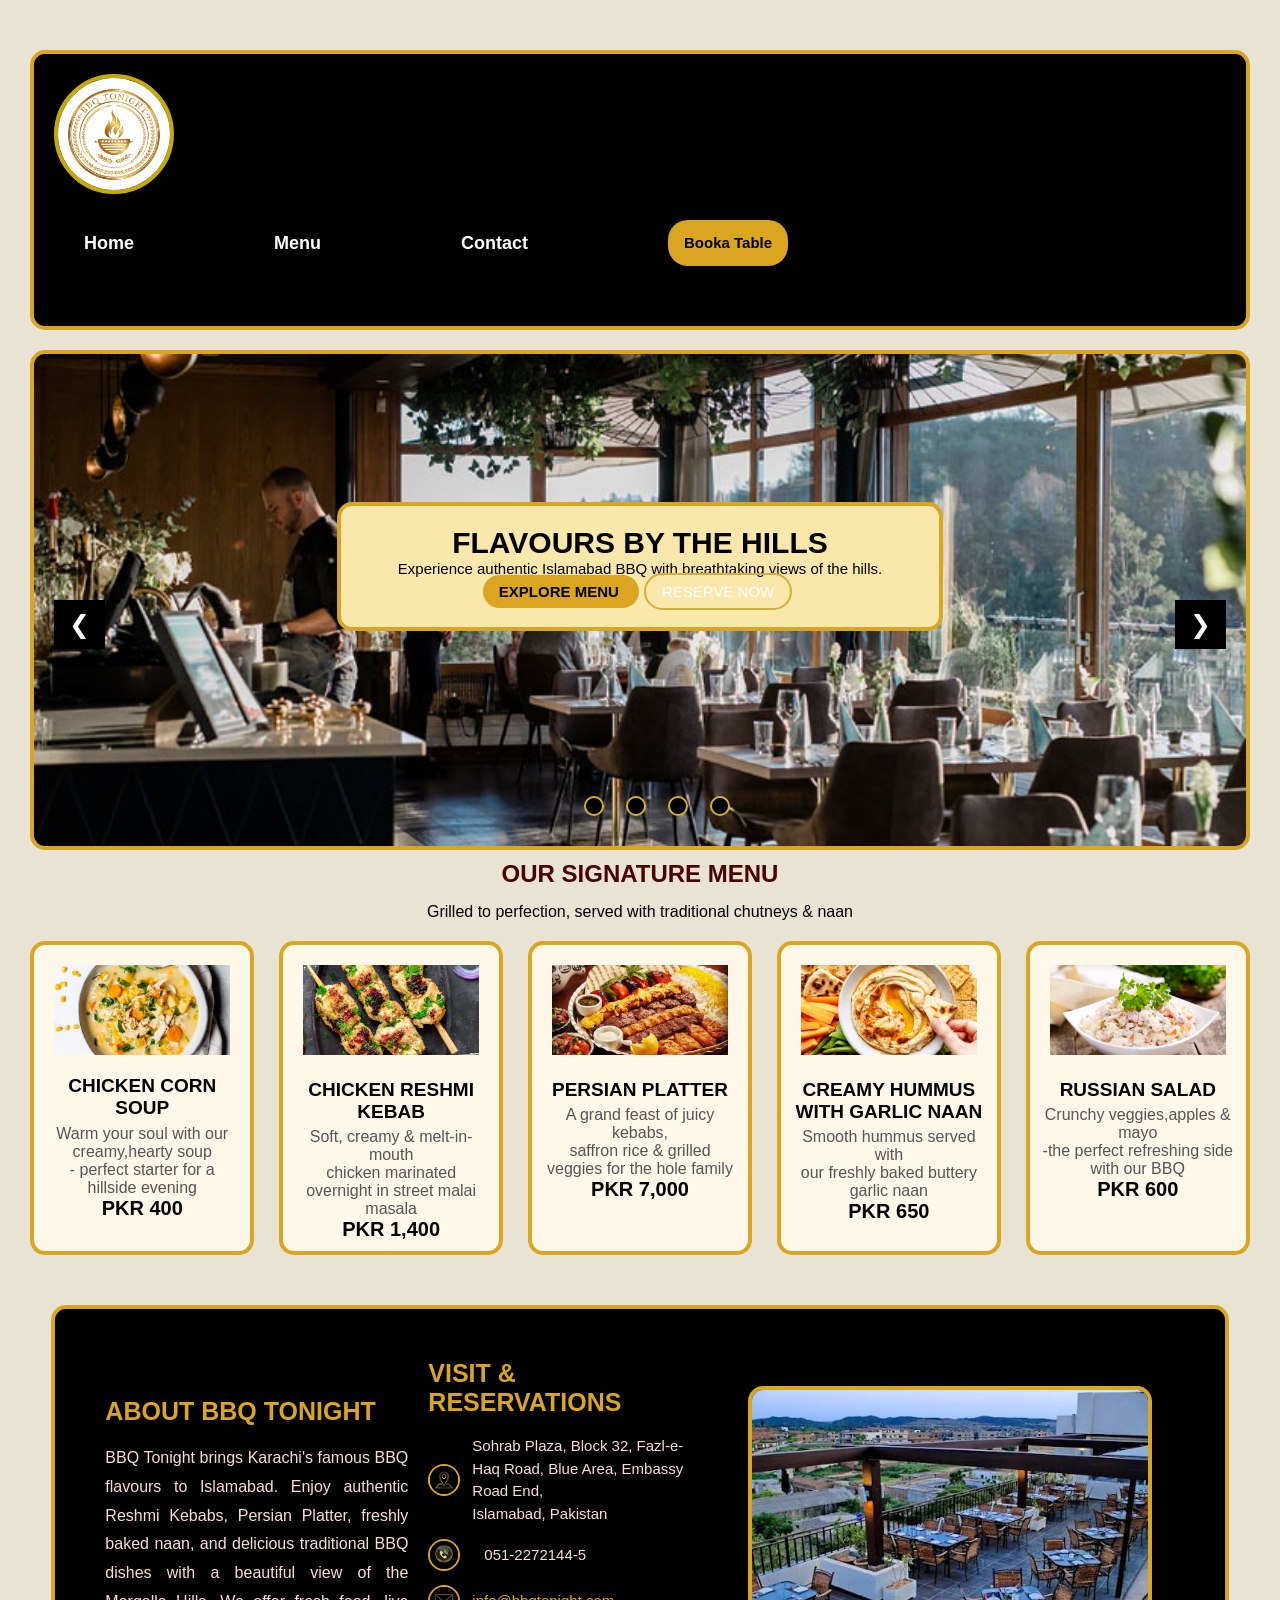
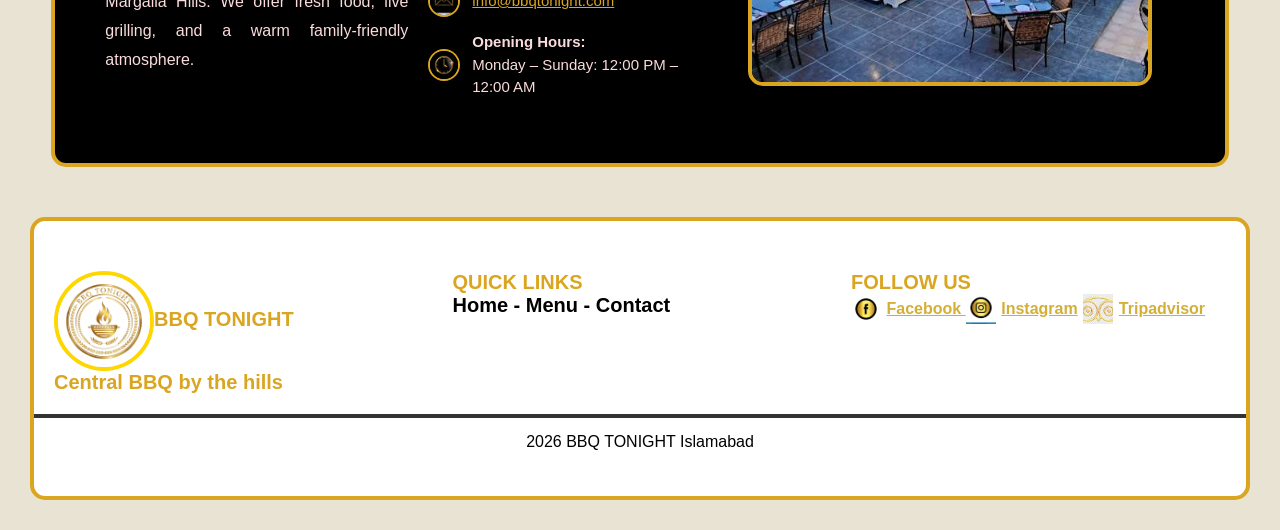
==== index.html @ 47d29cd8 "first commit" ====
<!DOCTYPE html>
<html lang="en">
<head>
    <meta charset="UTF-8">
    <meta name="viewport" content="width=device-width, initial-scale=1.0">
      <meta name="description" content="BBQ Tonight Islamabad - Pakistani BBQ, kebabs, grilled chicken and restaurant table booking.">
    <meta name="keywords" content="BBQ Tonight, Islamabad, Pakistani BBQ, kebab, grilled chicken, restaurant, book table">
    <title>BBQ TONIGHT </title>
   <link rel="icon" type="image/jpeg" href="logo.JPG">
    <link rel="stylesheet" href="style.css">

    <style>
  a.btn-gold:hover{ 
    color: white;
    background: black;
  }
  .carousel input {
    display: none;
}
  .carousel-buttons {
    position: absolute;
    left: 45%;
    bottom: 5%;
    display: flex;
    flex-direction: row;
    gap: 12px;   
  }

 </style>

</head>
<body>
    <div class="page">
   <header>
    <img src="logo.JPG" alt="logo" class="logo">
    <nav>
    <ul>
       <a href="index.html"><li>Home</li></a> 
        <a href="menu.html"><li>Menu</li></a>
          <a href="contact.html"><li>Contact</li></a> 
    </ul>
    <a href="boka.html" class="btn-gold">Booka Table</a>
</nav>

   </header> 
</div>
   <main>
  <section class="hero-main">
   <div class="carousel">
     <input type="radio" name="slider" id="slide1" checked>
     <input type="radio" name="slider" id="slide2">
    <input type="radio" name="slider" id="slide3">
    <input type="radio" name="slider" id="slide4">

    <div class="slides">

     <div class="slide">
        <img src="image1.jpg" alt="BBQ Tonight Islamabad">
       <label for="slide4" class="left">❮</label>
        <label for="slide2" class="right">❯</label>
     </div>

    <div class="slide">
        <img src="image2.jpg" alt="BBQ Tonight aiaslamabad">
         <label for="slide1" class="left">❮</label>
         <label for="slide3" class="right">❯</label>
    </div>

    <div class="slide">
       <img src="image3.jpg" alt="BBQ Tonight Islamabad">
        <label for="slide2" class="left">❮</label>
        <label for="slide4" class="right">❯</label>
    </div>

    <div class="slide">
       <img src="image.jpg" alt="BBQ Tonight Islamabad">
       <label for="slide3" class="left">❮</label>
       <label for="slide1" class="right">❯</label>
    </div>
    </div>
 <div class="carousel-buttons">
         <label for="slide1"></label>
         <label for="slide2"></label>
         <label for="slide3"></label>
         <label for="slide4"></label>
     </div>
         <div class="hero-text">
             <h1 style="font-size: 30px;">FLAVOURS BY THE HILLS</h1>
           <p style="font-size: 15px;"> Experience authentic Islamabad BBQ with breathtaking views of the hills.</p>
                   <a href="menu.html" class="btn-gold">EXPLORE MENU </a>
                   <a href="contact.html" class="btn-reserve">RESERVE NOW </a>
              </div>      
              </div>
          </section>
          <section>
            <h2  style="color: rgb(73, 1, 1); text-align: center; padding: 10px;"> OUR SIGNATURE MENU </h2>
            <P  style="font-size: 16px; text-align: center;padding: 5px;">Grilled to perfection, served with traditional chutneys & naan</P>
             
            <div class="menu-row">
               
              <article class="card" style="width: 28%;">
                <img src="Chicken and Corn-Soup.webp">
                <h3 style="font-size: 19px; margin: 6px 0;">CHICKEN CORN SOUP</h3>
                <P style="font-size: 16px;color: #555;"> Warm your soul with our creamy,hearty soup<br> - perfect starter for a hillside evening </br></P>
                <b style="font-size: 20px; color: black;">PKR 400</b>
              </article>
              
               <article class="card" style="width: 28%;">
                <img src="Chicken-Reshmi-Kabab.2i.jpg">
                <h3 style="font-size: 19px; margin: 10px 0 5px;">CHICKEN RESHMI KEBAB</h3>
                <P style="font-size: 16px;color: #555;"> Soft, creamy & melt-in-mouth <br>chicken marinated overnight in street malai masala</br></P>
                <b style="font-size: 20px; color: black;">PKR 1,400</b>
              </article>

               <article class="card" style="width: 28%;">
                <img src="persian platter.jpeg">
                <h3 style=" font-size: 19px; margin:10px 0 5px;">PERSIAN PLATTER</h3>
                <P style="font-size: 16px;color: #555;">A grand feast of juicy kebabs,<br>saffron rice & grilled veggies for the hole family</br></P>
                <b style="font-size: 20px; color: black;">PKR 7,000</b>
              </article>

               <article class="card" style="width: 28%;">
                <img src="Roasted-Garlic-Hummus.webp">
                <h3 style="font-size: 19px; margin: 10px 0 5px;">CREAMY HUMMUS WITH GARLIC NAAN</h3>
                <P style="font-size: 16px;color: #555;"> Smooth hummus served with <br> our freshly baked buttery garlic naan </br></P>
                <b style="font-size: 20px; color: black;">PKR 650</b>
              </article>

               <article class="card" style="width: 28%;">
                <img src="Russian-Salad.jpg">
                <h3 style="font-size: 19px; margin: 10px 0 5px;">RUSSIAN SALAD</h3>
                <P style="font-size: 16px;color: #555;"> Crunchy veggies,apples & mayo <br> -the perfect refreshing side with our BBQ </br></P>
                <b style="font-size: 20px; color: black;">PKR 600</b>
               </article>
            </div>
          <section class="box">

    <div class="about-part">
        <h1>ABOUT BBQ TONIGHT</h1>
        <p>
            BBQ Tonight brings Karachi's famous BBQ flavours to Islamabad.
            Enjoy authentic Reshmi Kebabs, Persian Platter, freshly baked naan,
            and delicious traditional BBQ dishes with a beautiful view of the
            Margalla Hills. We offer fresh food, live grilling, and a warm
            family-friendly atmosphere.
        </p>
    </div>
    <div class="visite-part">

        <h1>VISIT & RESERVATIONS</h1>
        <div class="contact-info">

    <p><img src="images6.jpeg" alt="Location"> <span>Sohrab Plaza, Block 32, Fazl-e-Haq Road, Blue Area, Embassy Road End,<br> Islamabad, Pakistan</span></p>
               
    <p><img src="images8.jpeg" alt="Telephone"><a href="tel:051-2272144-5"></a>051-2272144-5</a></p>
                
     <p><img src="images7.jpeg" alt="Email"><a href="mailto:info@bbqtonight.com">info@bbqtonight.com</a></p>
                
     <p><img src="images9.jpeg" alt="Opening Hours"><span><strong>Opening Hours:</strong><br>
                    Monday – Sunday: 12:00 PM – 12:00 AM</span></p>
                     </div>
               </div>
               <div class="view-col"> <img src="images5.jpeg" alt="Margalla Hills View"></div>
              </div>
</section>
       </section>
     </main>
     <footer>
    <div class="foot-grid">

    <div class="footer-box" style="font-size: 20px; color: goldenrod; font-weight: bold;">
    <img src="logo.JPG" style="width:100px; height:100px; object-fit:cover; border-radius:50%; border:4px solid gold;">BBQ TONIGHT <br>Central BBQ by the hills
      </div>

    <div class="footer-box" style="font-size: 20px; color: goldenrod; font-weight: bold;">QUICK LINKS <br>
     <p style="color:black;">Home - Menu - Contact</p>
        </div>

    <div class="footer-box" style="font-size: 20px; color: goldenrod; font-weight: bold;">FOLLOW US <br>

    <img src="images11.jpeg"style="width:30px; height:30px; object-fit:cover;">
    <a href="https://www.facebook.com/LoveBbQTonight"target="_blank" style="text-decoration: underline;"> Facebook </a>

     <img src="images10.jpeg"style="width:30px; height:30px; object-fit:cover;">
    <a href="https://www.instagram.com/bbqtonight.bd"target="_blank" style="text-decoration: underline;"> Instagram</a>
            
    <img src="images12.jpeg"style="width: 30px; height:30px; object-fit:cover;">
    <a href="https://www.tripadvisor.com/Restaurant_Review-g295414-d806817-Reviews-BBQ_Tonight-Karachi_Sindh_Province.html" target="_blank" style="text-decoration: underline;">Tripadvisor</a> 
        </div>
    </div>
   <p class="copy">2026 BBQ TONIGHT Islamabad</p>
   </footer>
  </div>
  </body>
    </html>
---- style.css ----
:root {
    --gold: #d4af37;
    --light-gold: #fbecc1;
    --dark: #1b1b1b;
    --black: #000000;
    --white: #ffffff;
    --text-light: #d9d8d8;
    --padding-small: 10px;
    --padding-medium: 20px;
    --padding-large: 40px;
    --radius: 15px;
}
*{
    margin: 0;
    padding: 0;
    box-sizing: border-box;
}

body{
    margin: 0;
    width: 100%;
    background: #e9e3d3;
    font-family: Arial,sans-serif;
    padding: 30px;
    }
    .page{
        max-width: 100%;
       margin: 20px auto;
        background: white;
        border-radius: 15px;
        align-items: center; 
      display: flex;
      flex-direction: column;
    }
    header{
        width: 100%;
        height: 280px;
        margin: 0;
        background: black;
        border-radius: 15px;
         border: 4px solid goldenrod;
         padding: 20px;
        
    }
    nav,ul,li{
        display: flex;
        align-items:center;
        gap: 120px;
        padding: 10px;
        font-size: larger;
        font-family: Arial, sans-serif;
        font-weight: bold;
         }
    a{
        color: white;
         text-decoration: none;
        font-size: 15px;
        line-height: 30px;
        }
    a:hover{
        color: gold;
    }
    .logo{
        font-weight: bold; 
        width: 120px;
        height: 120px;
        border-radius: 50%;
        border: 4px solid rgb(199, 170, 0);
        object-fit: cover;   
       
  }
  .btn-gold{
    background: goldenrod;
    color: black;
    padding: 8px 16px;
    border-radius: 20px;
    text-decoration: none;
    font-weight: bold;
  }
  main{
    margin-bottom: 50px;
    width: 100%;
    margin: 0;
  }

.hero-main {
    width: 100%;
    height: 500px;
    overflow: hidden;
    position: relative;
     border-radius: 15px;
     border: 4px solid goldenrod;
}
.carousel {
    width: 100%;
    height: 100%;
}
.slides{
    display: flex;
    width: 400%;
    height: 100%;
    }
.slide {
    width: 25%;
    height: 100%;
    position: relative;
    flex-shrink: 0;
}
.slide img {
    width: 100%;
    height: 100%;
    object-fit: cover;
}
#slide1:checked ~ .slides {
    transform: translateX(0%);
}

#slide2:checked ~ .slides {
    transform: translateX(-25%);
}
#slide3:checked ~ .slides {
    transform: translateX(-50%);
}
#slide4:checked ~ .slides {
    transform: translateX(-75%);
}
 .carousel-buttons label {
    display: flex; 
    background: black;
    color: white;
    padding: 8px;
    margin: 5px;
    cursor: pointer;
     border: 2px solid #d4af37;
    border-radius: 80%;
    align-items: center;
    justify-content:center ;
}
.carousel-buttons label:hover {
    background: #d4af37;   
}
.hero-text {
    position: absolute;
    top: 30%;
    left: 25%;
    text-align: center;
    color: black;
    background-color: #f9e7ac;
    width: 50%;
    padding: 20px;
    border-radius: 15px;
    border: 4px solid goldenrod;
}
.btn-reserve { 
  border-radius: 20px; 
  padding: 8px 16px;
  border: 2px solid #d4af37;
   color: white; 
   text-decoration: none; 
   margin: 5px;
   }
   .btn-reserve:hover {
    background: #d4af37;
    color: black;
}

.left,
.right {
    position: absolute;
    top: 50%;
    background: black;
    color: white;
    font-size: 25px;
    padding: 10px 15px;
    cursor: pointer;
}
.left {
    left: 20px;
}
.right {
    right: 20px;
}
.menu-row{
    display: flex;
    gap: 2%;
    justify-content: center;
    margin-top: 15px;
     margin-bottom: 30px;
    padding-bottom: 10px;
}
.card{
    background: #fff8e9;
    padding: 10px;
    text-align: center;
    border: 1px solid #eee;
    box-shadow: 0.4s;
    border-radius: 15px;
    border: 4px solid goldenrod;
    transition: 0.3s ease;
}
.card:hover{
    box-shadow: 0 5px 15px black;
    background: #d4af37;
    transform: scale(1.03);
}
.card img{
    width: 100%;
    height: 110px;
    padding: 10px;
    object-fit: cover;
    border-radius: 10px;
}
 .box {
   
    display: flex;
   justify-content: space-between;
    align-items: center;
    gap: 35px;
    padding: 50px;
    background-color: black;
    border-radius: 15px;
    border: 4px solid goldenrod;
}
  .about-part {
    width: 35%;
  }
 .about-part h1,
 .visite-part h1 {
    color:goldenrod;
    font-size: 25px;
    margin-bottom: 18px;
}
 .about-part p {
    color: rgb(251,220,220);
    font-size: 16px;
    line-height: 1.8;
    text-align: justify;
}
 .visite-part {
    width: 32%;
}
 .contact-info p {
    display: flex;
    align-items: center;
    gap: 12px;
    margin: 14px 0;
    color: rgb(251, 220, 220);
    font-size: 15px;
    line-height: 1.5;
}
.contact-info img {
    width: 32px;
    height: 32px;
    border-radius: 50%;
    border: 2px solid goldenrod;   
}
.contact-info a {
    color: goldenrod;
    text-decoration: underline;
}
.contact-info a:hover {
    color: rgb(73, 1, 1);
}
.contact-info strong {
    color: rgb(251,220,220);
}
 .box {
    width: 96.5%;
    margin: 40px auto;
    display: flex;
    gap: 20px;
    }
.view-col {
    display: flex;
    align-items: center;
    justify-content: center;
  }
 .view-col img {
    width: 90%;
    height: 80%;
    min-height: 300px;
    object-fit: cover;
    border-radius: 15px;
    border: 4px solid goldenrod;
}

@media (max-width: 768px) {
    .box {
        flex-direction: column;
       padding: 40px 20px;
    }
    .about-part,
    .visite-part,
    .view-col {
        width: 100%;
    }
    .view-col img {
        height: 220px;
    }
}
footer {
    width: 100%;
    margin: 0;
    background: white;
    margin-top: 50px;
    padding: 30px 0;
    border-radius: 15px;
    border: 4px solid goldenrod;
    
}

.foot-grid {
    display: grid;
    grid-template-columns: repeat(3, 1fr);
    gap: 2%;
    padding: 20px;
    font-size: 11px;
    align-items: start;
    
}

footer a {
    font-size: 16px;
    color: #d4af37;
    text-decoration: none;
     
}

footer a:hover {
    text-decoration: underline;
    color: black;
    background: #d4af37;

}

footer img {
    vertical-align: middle;
}

.copy {
    text-align: center;
    font-size: 16px;
    padding: 15px;
    border-top: 4px solid #333;
    margin-bottom: 0;
}
.map {
    width: 400px;
    height: 400px;
    border-radius: 50%;
    border: 4px solid goldenrod;
    overflow: hidden;
}

.map iframe {
    width: 100%;
    height: 100%;
    border: none;
    display: block;
    border-radius: 15px;
}

@media (max-width: 600px) {

    header {
        flex-direction: column;

        text-align: center;
    }

    nav {
        width: 100%;

        flex-direction: column;
    }

    nav ul {
        width: 100%;

        justify-content: center;

        flex-wrap: wrap;

        gap: 12px;
    }

    .logo {
        width: 70px;
        height: 70px;
    }

    .menu-page {
        width: 92%;

        padding: 30px 0;
    }

    .menu-grid {
        grid-template-columns: 1fr;

        gap: 20px;
    }

    .menu-card img {
        height: 220px;
    }

    .booking-form {
        width: 92%;

        padding: 25px 20px;
    }

    .foot-grid {
        grid-template-columns: 1fr;

        text-align: center;
    }

    .footer-logo {
        width: 80px;
        height: 80px;
    }

    .page-title,
    .menu-title {
        font-size: 28px;
    }
}


/* Tablet */
@media (min-width: 601px) and (max-width: 900px) {

    .menu-grid {
        grid-template-columns:
            repeat(2, 1fr);
    }

    .foot-grid {
        grid-template-columns:
            repeat(2, 1fr);
    }

    .contact-section {
        grid-template-columns: 1fr;
    }
}
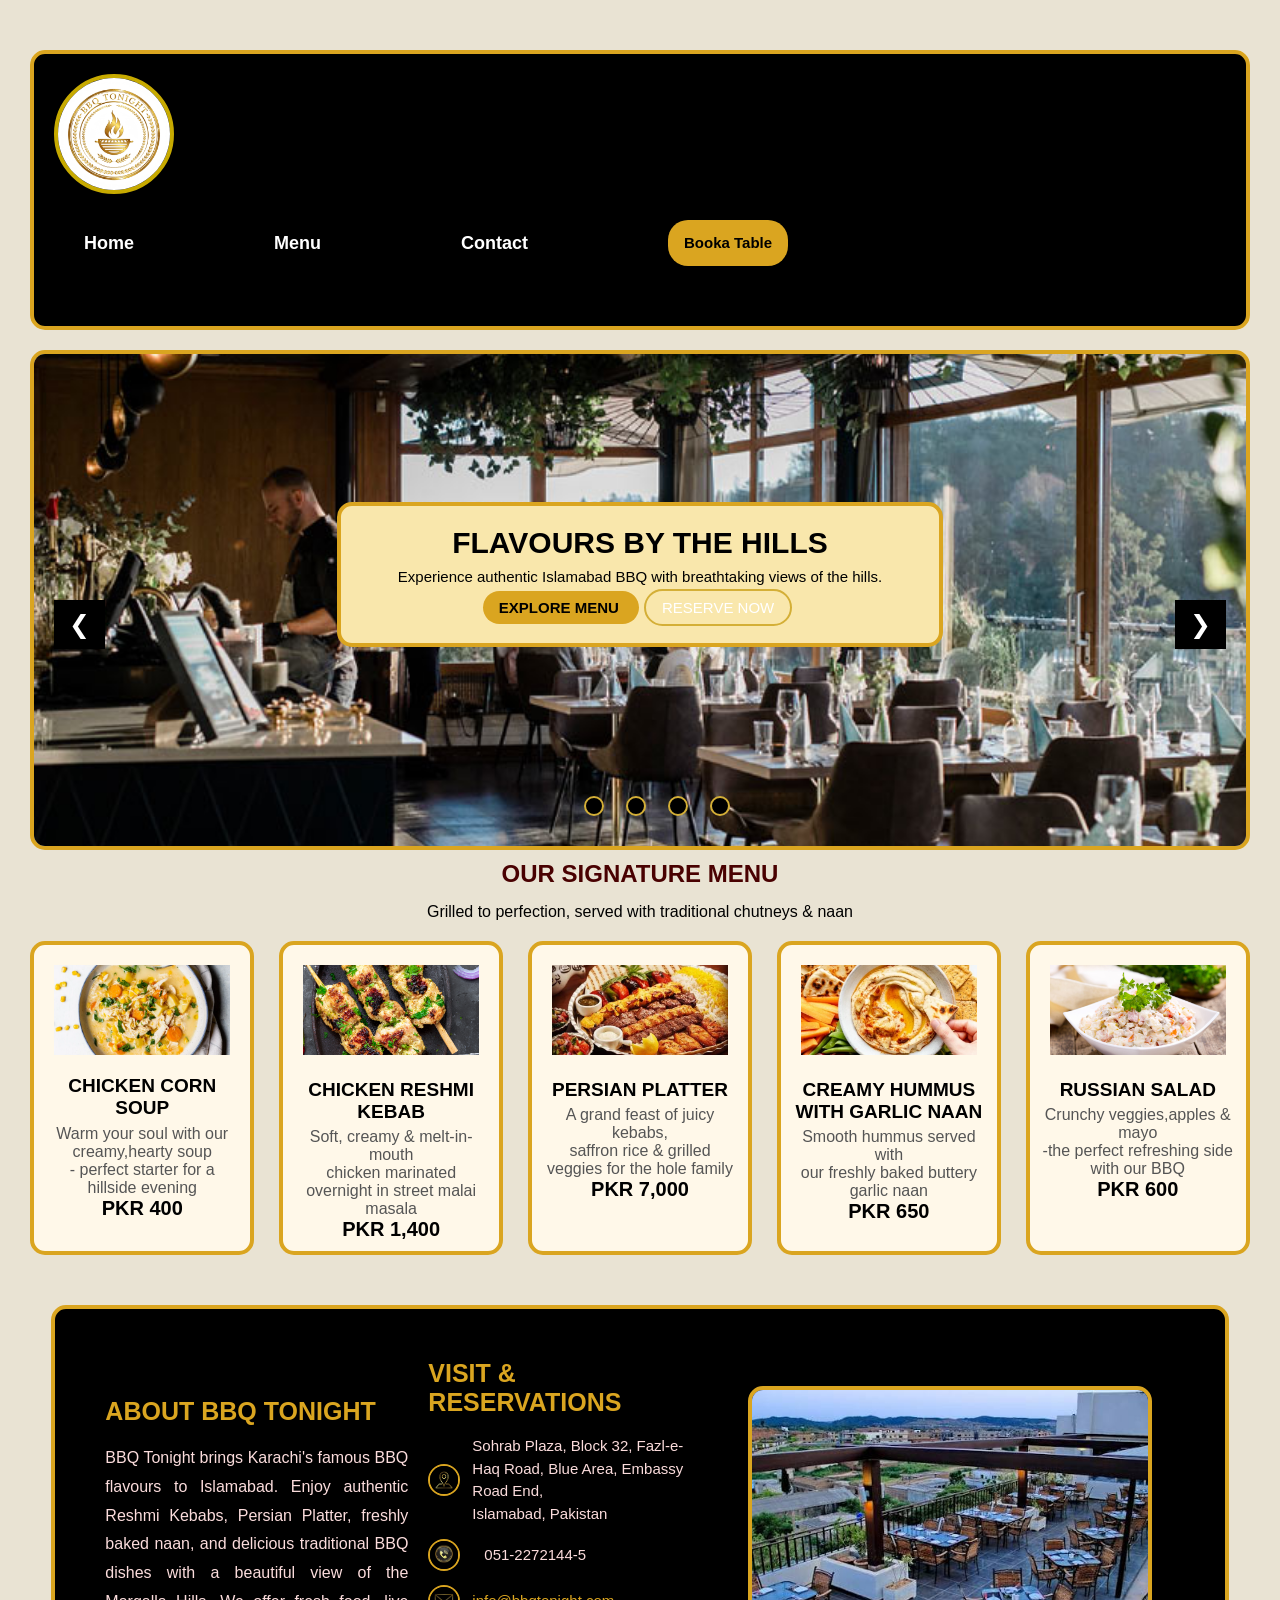
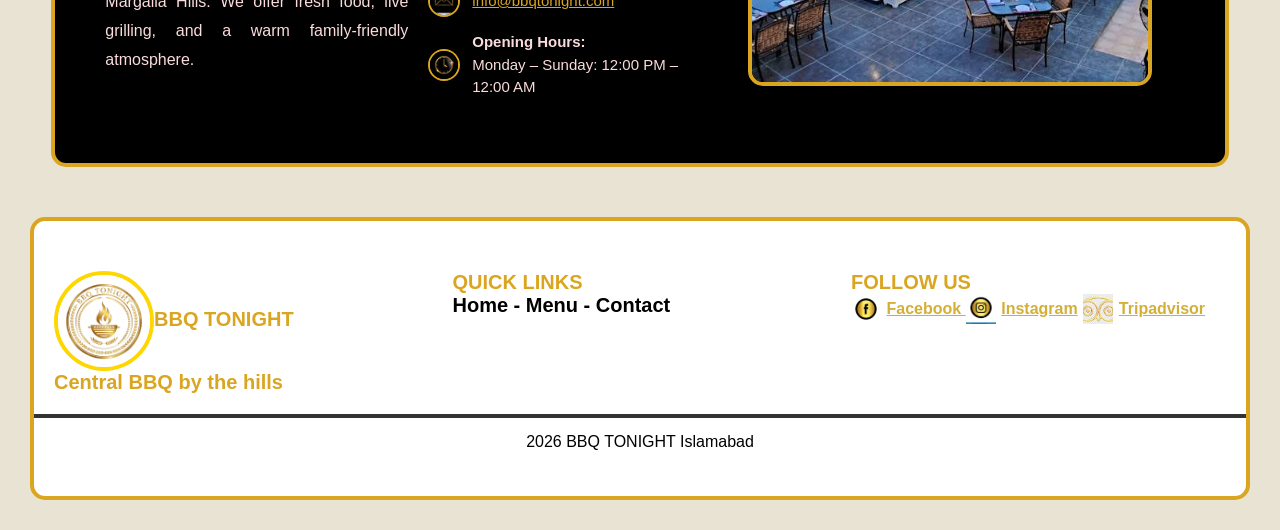
==== commit fa9b0a10: "fixed css" ====
--- a/index.html
+++ b/index.html
@@ -86,7 +86,7 @@
      </div>
          <div class="hero-text">
              <h1 style="font-size: 30px;">FLAVOURS BY THE HILLS</h1>
-           <p style="font-size: 15px;"> Experience authentic Islamabad BBQ with breathtaking views of the hills.</p>
+           <p style="font-size: 15px; padding: 8px;"> Experience authentic Islamabad BBQ with breathtaking views of the hills.</p>
                    <a href="menu.html" class="btn-gold">EXPLORE MENU </a>
                    <a href="contact.html" class="btn-reserve">RESERVE NOW </a>
               </div>      
--- a/style.css
+++ b/style.css
@@ -91,6 +91,7 @@
     position: relative;
      border-radius: 15px;
      border: 4px solid goldenrod;
+
 }
 .carousel {
     width: 100%;
@@ -151,6 +152,7 @@
     padding: 20px;
     border-radius: 15px;
     border: 4px solid goldenrod;
+   
 }
 .btn-reserve { 
   border-radius: 20px; 
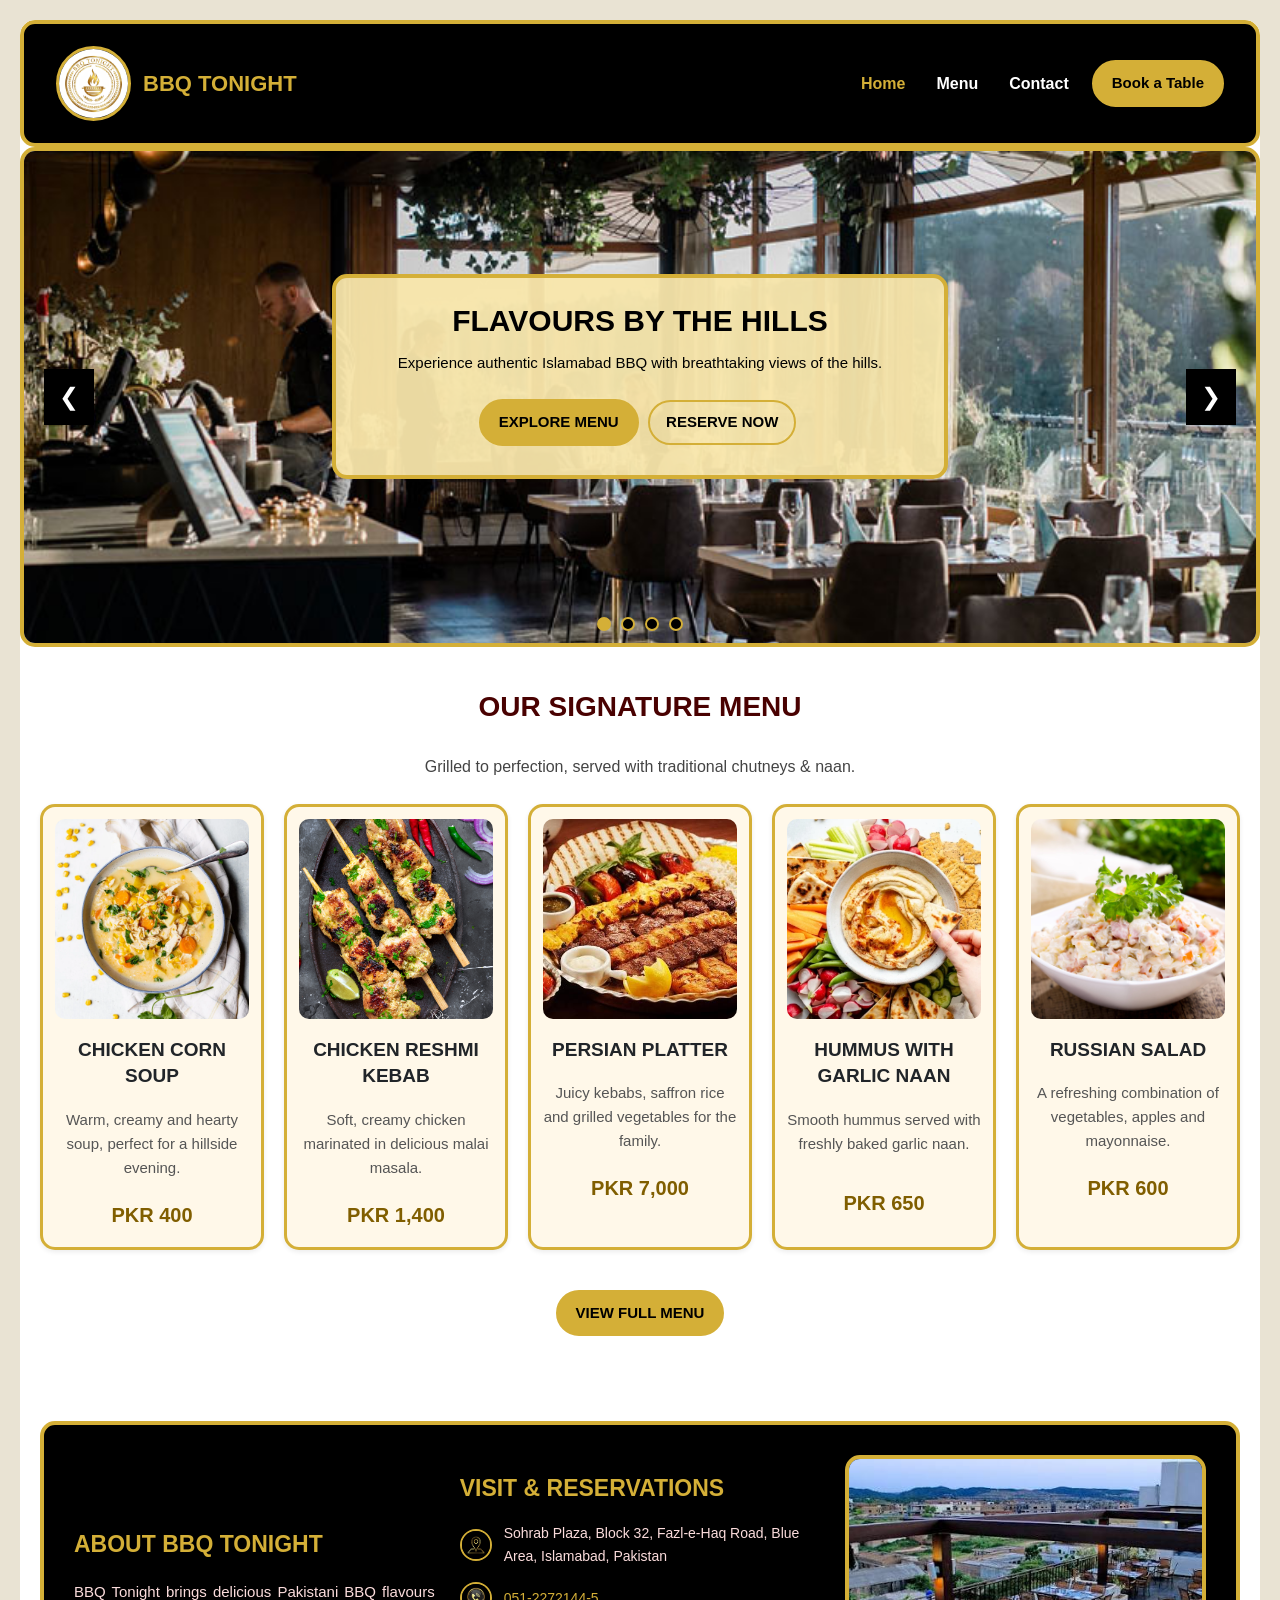
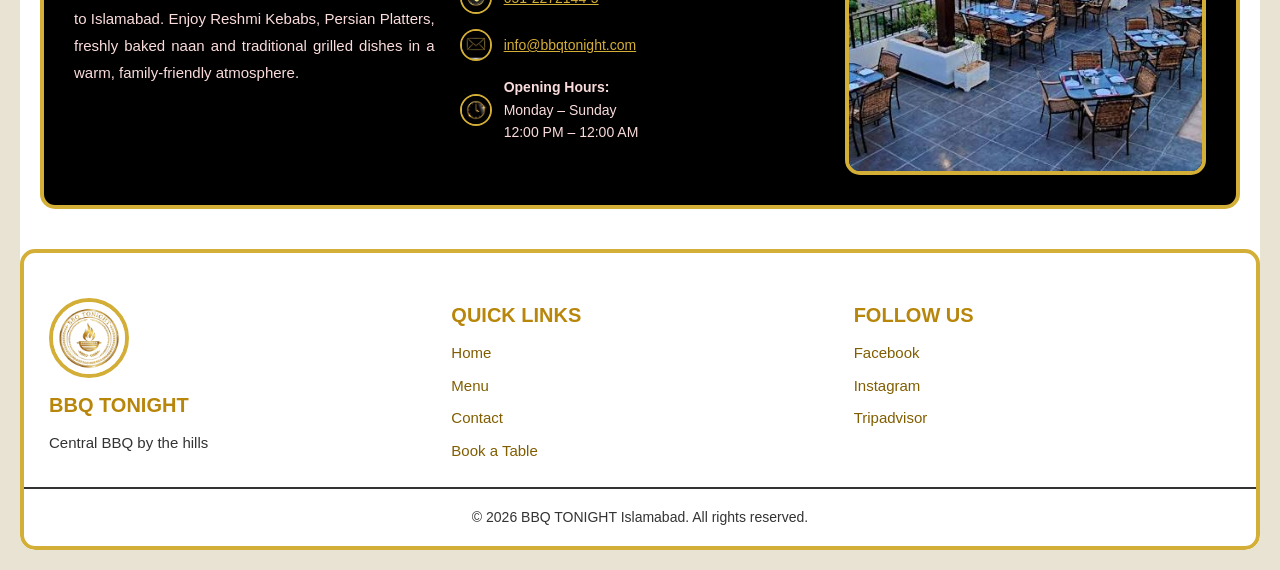
==== commit ee54beb9: "fixar menu button" ====
--- a/index.html
+++ b/index.html
@@ -3,200 +3,198 @@
 <head>
     <meta charset="UTF-8">
     <meta name="viewport" content="width=device-width, initial-scale=1.0">
-      <meta name="description" content="BBQ Tonight Islamabad - Pakistani BBQ, kebabs, grilled chicken and restaurant table booking.">
-    <meta name="keywords" content="BBQ Tonight, Islamabad, Pakistani BBQ, kebab, grilled chicken, restaurant, book table">
-    <title>BBQ TONIGHT </title>
-   <link rel="icon" type="image/jpeg" href="logo.JPG">
+    <meta name="description" content="BBQ Tonight Islamabad - Pakistani BBQ, kebabs and grilled food.">
+    <title>BBQ TONIGHT | Islamabad</title>
+    <link rel="icon" href="logo.JPG">
+    <link href="https://cdn.jsdelivr.net/npm/bootstrap@5.3.3/dist/css/bootstrap.min.css" rel="stylesheet">
     <link rel="stylesheet" href="style.css">
-
-    <style>
-  a.btn-gold:hover{ 
-    color: white;
-    background: black;
-  }
-  .carousel input {
-    display: none;
-}
-  .carousel-buttons {
-    position: absolute;
-    left: 45%;
-    bottom: 5%;
-    display: flex;
-    flex-direction: row;
-    gap: 12px;   
-  }
-
- </style>
-
 </head>
 <body>
-    <div class="page">
-   <header>
-    <img src="logo.JPG" alt="logo" class="logo">
-    <nav>
-    <ul>
-       <a href="index.html"><li>Home</li></a> 
-        <a href="menu.html"><li>Menu</li></a>
-          <a href="contact.html"><li>Contact</li></a> 
-    </ul>
-    <a href="boka.html" class="btn-gold">Booka Table</a>
-</nav>
-
-   </header> 
+<div class="page">
+
+<header class="site-header">
+    <nav class="navbar navbar-expand-lg navbar-dark">
+        <div class="container-fluid">
+            <a class="navbar-brand" href="index.html">
+                <img src="logo.JPG" alt="BBQ Tonight Logo" class="logo">
+                <span class="brand-name">BBQ TONIGHT</span>
+            </a>
+             <button class="navbar-toggler menu-toggle" type="button"
+                data-bs-toggle="collapse" data-bs-target="#mainNavbar"
+                aria-controls="mainNavbar" aria-expanded="false"
+                aria-label="Toggle navigation">
+                <span class="navbar-toggler-icon"></span>        
+            </button>
+
+            <div class="collapse navbar-collapse" id="mainNavbar">
+                <ul class="navbar-nav ms-auto align-items-lg-center">
+                    <li class="nav-item"><a class="nav-link active" href="index.html">Home</a></li>
+                    <li class="nav-item"><a class="nav-link" href="menu.html">Menu</a></li>
+                    <li class="nav-item"><a class="nav-link" href="contact.html">Contact</a></li>
+                    <li class="nav-item booking-item"><a href="boka.html" class="btn-gold">Book a Table</a></li>
+                </ul>
+            </div>
+        </div>
+    </nav>
+</header>
+
+<main>
+    <section class="hero-main">
+        <div class="carousel">
+            <input type="radio" name="slider" id="slide1" checked>
+            <input type="radio" name="slider" id="slide2">
+            <input type="radio" name="slider" id="slide3">
+            <input type="radio" name="slider" id="slide4">
+
+            <div class="slides">
+                <div class="slide">
+                    <img src="image1.jpg" alt="BBQ Tonight restaurant">
+                    <label for="slide4" class="left" aria-label="Previous slide">&#10094;</label>
+                    <label for="slide2" class="right" aria-label="Next slide">&#10095;</label>
+                </div>
+                <div class="slide">
+                    <img src="image2.jpg" alt="Traditional BBQ dishes">
+                    <label for="slide1" class="left" aria-label="Previous slide">&#10094;</label>
+                    <label for="slide3" class="right" aria-label="Next slide">&#10095;</label>
+                </div>
+                <div class="slide">
+                    <img src="image3.jpg" alt="Grilled food">
+                    <label for="slide2" class="left" aria-label="Previous slide">&#10094;</label>
+                    <label for="slide4" class="right" aria-label="Next slide">&#10095;</label>
+                </div>
+                <div class="slide">
+                    <img src="image.jpg" alt="BBQ restaurant">
+                    <label for="slide3" class="left" aria-label="Previous slide">&#10094;</label>
+                    <label for="slide1" class="right" aria-label="Next slide">&#10095;</label>
+                </div>
+            </div>
+
+            <div class="carousel-buttons">
+                <label for="slide1" aria-label="Slide 1"></label>
+                <label for="slide2" aria-label="Slide 2"></label>
+                <label for="slide3" aria-label="Slide 3"></label>
+                <label for="slide4" aria-label="Slide 4"></label>
+            </div>
+
+            <div class="hero-text">
+                <h1>FLAVOURS BY THE HILLS</h1>
+                <p>Experience authentic Islamabad BBQ with breathtaking views of the hills.</p>
+                <a href="menu.html" class="btn-gold">EXPLORE MENU</a>
+                <a href="boka.html" class="btn-reserve">RESERVE NOW</a>
+            </div>
+        </div>
+    </section>
+
+    <section class="signature-section">
+        <h2 class="section-title">OUR SIGNATURE MENU</h2>
+        <p class="section-subtitle">Grilled to perfection, served with traditional chutneys &amp; naan.</p>
+
+        <div class="menu-row">
+            <article class="card">
+                <img src="Chicken and Corn-Soup.webp" alt="Chicken corn soup">
+                <h3>CHICKEN CORN SOUP</h3>
+                <p>Warm, creamy and hearty soup, perfect for a hillside evening.</p>
+                <b>PKR 400</b>
+            </article>
+
+            <article class="card">
+                <img src="Chicken-Reshmi-Kabab.2i.jpg" alt="Chicken reshmi kebab">
+                <h3>CHICKEN RESHMI KEBAB</h3>
+                <p>Soft, creamy chicken marinated in delicious malai masala.</p>
+                <b>PKR 1,400</b>
+            </article>
+
+            <article class="card">
+                <img src="persian platter.jpeg" alt="Persian platter">
+                <h3>PERSIAN PLATTER</h3>
+                <p>Juicy kebabs, saffron rice and grilled vegetables for the family.</p>
+                <b>PKR 7,000</b>
+            </article>
+
+            <article class="card">
+                <img src="Roasted-Garlic-Hummus.webp" alt="Hummus and garlic naan">
+                <h3>HUMMUS WITH GARLIC NAAN</h3>
+                <p>Smooth hummus served with freshly baked garlic naan.</p>
+                <b>PKR 650</b>
+            </article>
+
+            <article class="card">
+                <img src="Russian-Salad.jpg" alt="Russian salad">
+                <h3>RUSSIAN SALAD</h3>
+                <p>A refreshing combination of vegetables, apples and mayonnaise.</p>
+                <b>PKR 600</b>
+            </article>
+        </div>
+
+        <div class="center-button">
+            <a href="menu.html" class="btn-gold">VIEW FULL MENU</a>
+        </div>
+    </section>
+
+    <section class="box">
+        <div class="about-part">
+            <h2>ABOUT BBQ TONIGHT</h2>
+            <p>
+                BBQ Tonight brings delicious Pakistani BBQ flavours to Islamabad.
+                Enjoy Reshmi Kebabs, Persian Platters, freshly baked naan and
+                traditional grilled dishes in a warm, family-friendly atmosphere.
+            </p>
+        </div>
+
+        <div class="visite-part">
+            <h2>VISIT &amp; RESERVATIONS</h2>
+            <div class="contact-info">
+                <p><img src="images6.jpeg" alt="">
+                    <span>Sohrab Plaza, Block 32, Fazl-e-Haq Road, Blue Area, Islamabad, Pakistan</span>
+                </p>
+                <p><img src="images8.jpeg" alt="">
+                    <a href="tel:05122721445">051-2272144-5</a>
+                </p>
+                <p><img src="images7.jpeg" alt="">
+                    <a href="mailto:info@bbqtonight.com">info@bbqtonight.com</a>
+                </p>
+                <p><img src="images9.jpeg" alt="">
+                    <span><strong>Opening Hours:</strong><br>Monday – Sunday<br>12:00 PM – 12:00 AM</span>
+                </p>
+            </div>
+        </div>
+
+        <div class="view-col">
+            <img src="images5.jpeg" alt="Margalla Hills view">
+        </div>
+    </section>
+</main>
+
+<footer>
+    <div class="foot-grid">
+        <div class="footer-box">
+            <img src="logo.JPG" alt="BBQ Tonight Logo" class="footer-logo">
+            <h3>BBQ TONIGHT</h3>
+            <p>Central BBQ by the hills</p>
+        </div>
+
+        <div class="footer-box">
+            <h3>QUICK LINKS</h3>
+            <a href="index.html">Home</a>
+            <a href="menu.html">Menu</a>
+            <a href="contact.html">Contact</a>
+            <a href="boka.html">Book a Table</a>
+        </div>
+
+        <div class="footer-box">
+            <h3>FOLLOW US</h3>
+            <a href="https://www.facebook.com/LoveBbQTonight" target="_blank" rel="noopener noreferrer">Facebook</a>
+            <a href="https://www.instagram.com/bbqtonight.bd" target="_blank" rel="noopener noreferrer">Instagram</a>
+            <a href="https://www.tripadvisor.com/Restaurant_Review-g295414-d806817-Reviews-BBQ_Tonight-Karachi_Sindh_Province.html" target="_blank" rel="noopener noreferrer">Tripadvisor</a>
+        </div>
+    </div>
+    <p class="copy">&copy; 2026 BBQ TONIGHT Islamabad. All rights reserved.</p>
+</footer>
+
 </div>
-   <main>
-  <section class="hero-main">
-   <div class="carousel">
-     <input type="radio" name="slider" id="slide1" checked>
-     <input type="radio" name="slider" id="slide2">
-    <input type="radio" name="slider" id="slide3">
-    <input type="radio" name="slider" id="slide4">
-
-    <div class="slides">
-
-     <div class="slide">
-        <img src="image1.jpg" alt="BBQ Tonight Islamabad">
-       <label for="slide4" class="left">❮</label>
-        <label for="slide2" class="right">❯</label>
-     </div>
-
-    <div class="slide">
-        <img src="image2.jpg" alt="BBQ Tonight aiaslamabad">
-         <label for="slide1" class="left">❮</label>
-         <label for="slide3" class="right">❯</label>
-    </div>
-
-    <div class="slide">
-       <img src="image3.jpg" alt="BBQ Tonight Islamabad">
-        <label for="slide2" class="left">❮</label>
-        <label for="slide4" class="right">❯</label>
-    </div>
-
-    <div class="slide">
-       <img src="image.jpg" alt="BBQ Tonight Islamabad">
-       <label for="slide3" class="left">❮</label>
-       <label for="slide1" class="right">❯</label>
-    </div>
-    </div>
- <div class="carousel-buttons">
-         <label for="slide1"></label>
-         <label for="slide2"></label>
-         <label for="slide3"></label>
-         <label for="slide4"></label>
-     </div>
-         <div class="hero-text">
-             <h1 style="font-size: 30px;">FLAVOURS BY THE HILLS</h1>
-           <p style="font-size: 15px; padding: 8px;"> Experience authentic Islamabad BBQ with breathtaking views of the hills.</p>
-                   <a href="menu.html" class="btn-gold">EXPLORE MENU </a>
-                   <a href="contact.html" class="btn-reserve">RESERVE NOW </a>
-              </div>      
-              </div>
-          </section>
-          <section>
-            <h2  style="color: rgb(73, 1, 1); text-align: center; padding: 10px;"> OUR SIGNATURE MENU </h2>
-            <P  style="font-size: 16px; text-align: center;padding: 5px;">Grilled to perfection, served with traditional chutneys & naan</P>
-             
-            <div class="menu-row">
-               
-              <article class="card" style="width: 28%;">
-                <img src="Chicken and Corn-Soup.webp">
-                <h3 style="font-size: 19px; margin: 6px 0;">CHICKEN CORN SOUP</h3>
-                <P style="font-size: 16px;color: #555;"> Warm your soul with our creamy,hearty soup<br> - perfect starter for a hillside evening </br></P>
-                <b style="font-size: 20px; color: black;">PKR 400</b>
-              </article>
-              
-               <article class="card" style="width: 28%;">
-                <img src="Chicken-Reshmi-Kabab.2i.jpg">
-                <h3 style="font-size: 19px; margin: 10px 0 5px;">CHICKEN RESHMI KEBAB</h3>
-                <P style="font-size: 16px;color: #555;"> Soft, creamy & melt-in-mouth <br>chicken marinated overnight in street malai masala</br></P>
-                <b style="font-size: 20px; color: black;">PKR 1,400</b>
-              </article>
-
-               <article class="card" style="width: 28%;">
-                <img src="persian platter.jpeg">
-                <h3 style=" font-size: 19px; margin:10px 0 5px;">PERSIAN PLATTER</h3>
-                <P style="font-size: 16px;color: #555;">A grand feast of juicy kebabs,<br>saffron rice & grilled veggies for the hole family</br></P>
-                <b style="font-size: 20px; color: black;">PKR 7,000</b>
-              </article>
-
-               <article class="card" style="width: 28%;">
-                <img src="Roasted-Garlic-Hummus.webp">
-                <h3 style="font-size: 19px; margin: 10px 0 5px;">CREAMY HUMMUS WITH GARLIC NAAN</h3>
-                <P style="font-size: 16px;color: #555;"> Smooth hummus served with <br> our freshly baked buttery garlic naan </br></P>
-                <b style="font-size: 20px; color: black;">PKR 650</b>
-              </article>
-
-               <article class="card" style="width: 28%;">
-                <img src="Russian-Salad.jpg">
-                <h3 style="font-size: 19px; margin: 10px 0 5px;">RUSSIAN SALAD</h3>
-                <P style="font-size: 16px;color: #555;"> Crunchy veggies,apples & mayo <br> -the perfect refreshing side with our BBQ </br></P>
-                <b style="font-size: 20px; color: black;">PKR 600</b>
-               </article>
-            </div>
-          <section class="box">
-
-    <div class="about-part">
-        <h1>ABOUT BBQ TONIGHT</h1>
-        <p>
-            BBQ Tonight brings Karachi's famous BBQ flavours to Islamabad.
-            Enjoy authentic Reshmi Kebabs, Persian Platter, freshly baked naan,
-            and delicious traditional BBQ dishes with a beautiful view of the
-            Margalla Hills. We offer fresh food, live grilling, and a warm
-            family-friendly atmosphere.
-        </p>
-    </div>
-    <div class="visite-part">
-
-        <h1>VISIT & RESERVATIONS</h1>
-        <div class="contact-info">
-
-    <p><img src="images6.jpeg" alt="Location"> <span>Sohrab Plaza, Block 32, Fazl-e-Haq Road, Blue Area, Embassy Road End,<br> Islamabad, Pakistan</span></p>
-               
-    <p><img src="images8.jpeg" alt="Telephone"><a href="tel:051-2272144-5"></a>051-2272144-5</a></p>
-                
-     <p><img src="images7.jpeg" alt="Email"><a href="mailto:info@bbqtonight.com">info@bbqtonight.com</a></p>
-                
-     <p><img src="images9.jpeg" alt="Opening Hours"><span><strong>Opening Hours:</strong><br>
-                    Monday – Sunday: 12:00 PM – 12:00 AM</span></p>
-                     </div>
-               </div>
-               <div class="view-col"> <img src="images5.jpeg" alt="Margalla Hills View"></div>
-              </div>
-</section>
-       </section>
-     </main>
-     <footer>
-    <div class="foot-grid">
-
-    <div class="footer-box" style="font-size: 20px; color: goldenrod; font-weight: bold;">
-    <img src="logo.JPG" style="width:100px; height:100px; object-fit:cover; border-radius:50%; border:4px solid gold;">BBQ TONIGHT <br>Central BBQ by the hills
-      </div>
-
-    <div class="footer-box" style="font-size: 20px; color: goldenrod; font-weight: bold;">QUICK LINKS <br>
-     <p style="color:black;">Home - Menu - Contact</p>
-        </div>
-
-    <div class="footer-box" style="font-size: 20px; color: goldenrod; font-weight: bold;">FOLLOW US <br>
-
-    <img src="images11.jpeg"style="width:30px; height:30px; object-fit:cover;">
-    <a href="https://www.facebook.com/LoveBbQTonight"target="_blank" style="text-decoration: underline;"> Facebook </a>
-
-     <img src="images10.jpeg"style="width:30px; height:30px; object-fit:cover;">
-    <a href="https://www.instagram.com/bbqtonight.bd"target="_blank" style="text-decoration: underline;"> Instagram</a>
-            
-    <img src="images12.jpeg"style="width: 30px; height:30px; object-fit:cover;">
-    <a href="https://www.tripadvisor.com/Restaurant_Review-g295414-d806817-Reviews-BBQ_Tonight-Karachi_Sindh_Province.html" target="_blank" style="text-decoration: underline;">Tripadvisor</a> 
-        </div>
-    </div>
-   <p class="copy">2026 BBQ TONIGHT Islamabad</p>
-   </footer>
-  </div>
-  </body>
-    </html>   
-   
-    
-    
-
+<script src="https://cdn.jsdelivr.net/npm/bootstrap@5.3.3/dist/js/bootstrap.bundle.min.js"></script>
+</body>
+</html>
 
 
 
--- a/style.css
+++ b/style.css
@@ -1,467 +1,987 @@
-
 :root {
     --gold: #d4af37;
     --light-gold: #fbecc1;
     --dark: #1b1b1b;
-    --black: #000000;
-    --white: #ffffff;
+    --black: #000;
+    --white: #fff;
     --text-light: #d9d8d8;
-    --padding-small: 10px;
-    --padding-medium: 20px;
-    --padding-large: 40px;
-    --radius: 15px;
-}
-*{
+}
+
+* {
     margin: 0;
     padding: 0;
     box-sizing: border-box;
 }
 
-body{
+html {
+    scroll-behavior: smooth;
+}
+
+body {
     margin: 0;
-    width: 100%;
+    padding: 20px;
     background: #e9e3d3;
-    font-family: Arial,sans-serif;
-    padding: 30px;
-    }
-    .page{
-        max-width: 100%;
-       margin: 20px auto;
-        background: white;
-        border-radius: 15px;
-        align-items: center; 
-      display: flex;
-      flex-direction: column;
-    }
-    header{
-        width: 100%;
-        height: 280px;
-        margin: 0;
-        background: black;
-        border-radius: 15px;
-         border: 4px solid goldenrod;
-         padding: 20px;
-        
-    }
-    nav,ul,li{
-        display: flex;
-        align-items:center;
-        gap: 120px;
-        padding: 10px;
-        font-size: larger;
-        font-family: Arial, sans-serif;
-        font-weight: bold;
-         }
-    a{
-        color: white;
-         text-decoration: none;
-        font-size: 15px;
-        line-height: 30px;
-        }
-    a:hover{
-        color: gold;
-    }
-    .logo{
-        font-weight: bold; 
-        width: 120px;
-        height: 120px;
-        border-radius: 50%;
-        border: 4px solid rgb(199, 170, 0);
-        object-fit: cover;   
-       
-  }
-  .btn-gold{
-    background: goldenrod;
+    font-family: Arial, sans-serif;
+    overflow-x: hidden;
+}
+
+img {
+    max-width: 100%;
+}
+
+.page {
+    width: 100%;
+    max-width: 1600px;
+    margin: auto;
+    background: white;
+    border-radius: 15px;
+    overflow: hidden;
+}
+
+main {
+    width: 100%;
+}
+
+/* HEADER */
+
+.site-header {
+    width: 100%;
+    min-height: 100px;
+    padding: 12px 20px;
+    background: var(--black);
+    border: 4px solid var(--gold);
+    border-radius: 15px;
+}
+
+.site-header .navbar {
+    padding: 5px 0;
+}
+
+.site-header .navbar-brand {
+    display: flex;
+    align-items: center;
+    gap: 12px;
+    margin-right: 20px;
+}
+
+.logo {
+    width: 75px;
+    height: 75px;
+    border: 3px solid var(--gold);
+    border-radius: 50%;
+    object-fit: cover;
+}
+
+.brand-name {
+    color: var(--gold);
+    font-size: 22px;
+    font-weight: bold;
+    white-space: nowrap;
+}
+
+.site-header .navbar-nav {
+    gap: 15px;
+}
+
+.site-header .nav-link {
+    color: white;
+    font-size: 16px;
+    font-weight: bold;
+    padding: 10px 14px;
+    transition: .3s;
+}
+
+.site-header .nav-link:hover,
+.site-header .nav-link:focus,
+.site-header .nav-link.active {
+    color: var(--gold);
+}
+
+  .menu-toggle{
+    border: 2px solid var(--light-gold);
+    padding: 8px 10px;
+    background:rgb(205, 174, 1);
+    color: var(--white);
+    cursor: pointer;
+    transition: 0.3s;
+}
+.menu-toggle:hover{
+   background: var(--dark);
+    transform: scale(1.05);
+}
+
+.menu-toggle:focus {
+    box-shadow: 0 0 0 3px rgba(212, 175, 55, 0.3);
+}
+
+/* BUTTONS */
+
+.btn-gold {
+    display: inline-block;
+    padding: 10px 18px;
+    background: var(--gold);
     color: black;
-    padding: 8px 16px;
-    border-radius: 20px;
+    border: 2px solid var(--gold);
+    border-radius: 25px;
     text-decoration: none;
-    font-weight: bold;
-  }
-  main{
-    margin-bottom: 50px;
-    width: 100%;
-    margin: 0;
-  }
+    font-size: 15px;
+    font-weight: bold;
+    text-align: center;
+    transition: .3s;
+    cursor: pointer;
+}
+
+.btn-gold:hover {
+    background: black;
+    color: white;
+}
+
+.btn-reserve {
+    display: inline-block;
+    margin: 5px;
+    padding: 9px 16px;
+    border: 2px solid var(--gold);
+    border-radius: 25px;
+    color: black;
+    text-decoration: none;
+    font-size: 15px;
+    font-weight: bold;
+    transition: .3s;
+}
+
+.btn-reserve:hover {
+    background: var(--gold);
+}
+
+.center-button {
+    margin: 25px auto 35px;
+    text-align: center;
+}
+
+/* HERO CAROUSEL */
 
 .hero-main {
+    position: relative;
     width: 100%;
     height: 500px;
     overflow: hidden;
+    border: 4px solid var(--gold);
+    border-radius: 15px;
+}
+
+.carousel {
     position: relative;
-     border-radius: 15px;
-     border: 4px solid goldenrod;
-
-}
-.carousel {
     width: 100%;
     height: 100%;
 }
-.slides{
+
+.carousel input {
+    position: absolute;
+    opacity: 0;
+    pointer-events: none;
+}
+
+.slides {
     display: flex;
     width: 400%;
     height: 100%;
-    }
+    transition: transform .6s ease;
+}
+
 .slide {
+    position: relative;
     width: 25%;
     height: 100%;
-    position: relative;
     flex-shrink: 0;
 }
+
 .slide img {
+    display: block;
     width: 100%;
     height: 100%;
     object-fit: cover;
 }
+
 #slide1:checked ~ .slides {
-    transform: translateX(0%);
+    transform: translateX(0);
 }
 
 #slide2:checked ~ .slides {
     transform: translateX(-25%);
 }
+
 #slide3:checked ~ .slides {
     transform: translateX(-50%);
 }
+
 #slide4:checked ~ .slides {
     transform: translateX(-75%);
-}
- .carousel-buttons label {
-    display: flex; 
-    background: black;
-    color: white;
-    padding: 8px;
-    margin: 5px;
-    cursor: pointer;
-     border: 2px solid #d4af37;
-    border-radius: 80%;
-    align-items: center;
-    justify-content:center ;
-}
-.carousel-buttons label:hover {
-    background: #d4af37;   
-}
-.hero-text {
-    position: absolute;
-    top: 30%;
-    left: 25%;
-    text-align: center;
-    color: black;
-    background-color: #f9e7ac;
-    width: 50%;
-    padding: 20px;
-    border-radius: 15px;
-    border: 4px solid goldenrod;
-   
-}
-.btn-reserve { 
-  border-radius: 20px; 
-  padding: 8px 16px;
-  border: 2px solid #d4af37;
-   color: white; 
-   text-decoration: none; 
-   margin: 5px;
-   }
-   .btn-reserve:hover {
-    background: #d4af37;
-    color: black;
 }
 
 .left,
 .right {
     position: absolute;
     top: 50%;
+    z-index: 2;
+    padding: 10px 15px;
     background: black;
     color: white;
-    font-size: 25px;
-    padding: 10px 15px;
+    font-size: 24px;
     cursor: pointer;
-}
+    transform: translateY(-50%);
+}
+
 .left {
     left: 20px;
 }
+
 .right {
     right: 20px;
 }
-.menu-row{
+
+.left:hover,
+.right:hover {
+    background: var(--gold);
+    color: black;
+}
+
+.carousel-buttons {
+    position: absolute;
+    z-index: 5;
+    left: 50%;
+    bottom: 12px;
     display: flex;
-    gap: 2%;
-    justify-content: center;
-    margin-top: 15px;
-     margin-bottom: 30px;
-    padding-bottom: 10px;
-}
-.card{
+    gap: 10px;
+    transform: translateX(-50%);
+}
+
+.carousel-buttons label {
+    width: 14px;
+    height: 14px;
+    background: black;
+    border: 2px solid var(--gold);
+    border-radius: 50%;
+    cursor: pointer;
+}
+
+#slide1:checked ~ .carousel-buttons label[for="slide1"],
+#slide2:checked ~ .carousel-buttons label[for="slide2"],
+#slide3:checked ~ .carousel-buttons label[for="slide3"],
+#slide4:checked ~ .carousel-buttons label[for="slide4"] {
+    background: var(--gold);
+}
+
+.hero-text {
+    position: absolute;
+    z-index: 3;
+    top: 25%;
+    left: 25%;
+    width: 50%;
+    padding: 25px 15px;
+    text-align: center;
+    color: black;
+    background: rgba(249, 231, 172, .94);
+    border: 4px solid var(--gold);
+    border-radius: 15px;
+}
+
+.hero-text h1 {
+    margin-bottom: 12px;
+    font-size: 30px;
+    font-weight: bold;
+}
+
+.hero-text p {
+    margin-bottom: 20px;
+    font-size: 15px;
+    line-height: 1.6;
+}
+
+/* SECTION TITLES */
+
+.section-title {
+    padding: 18px 10px;
+    color: #490101;
+    text-align: center;
+    font-size: 28px;
+    font-weight: bold;
+}
+
+.section-subtitle,
+.menu-subtitle {
+    padding: 5px 12px;
+    margin-bottom: 15px;
+    text-align: center;
+    font-size: 16px;
+    color: #444;
+}
+
+.signature-section {
+    padding: 25px 0 10px;
+}
+
+/* FOOD CARDS */
+
+.menu-row {
+    display: grid;
+     grid-template-columns: repeat(5,minmax(0, 1fr));
+    gap: 20px;
+    margin: 20px;
+    padding-bottom: 15px;
+}
+
+.card {
+    min-width: 0;
+    padding: 12px;
     background: #fff8e9;
-    padding: 10px;
     text-align: center;
-    border: 1px solid #eee;
-    box-shadow: 0.4s;
+    border: 3px solid var(--gold);
     border-radius: 15px;
-    border: 4px solid goldenrod;
-    transition: 0.3s ease;
-}
-.card:hover{
-    box-shadow: 0 5px 15px black;
-    background: #d4af37;
-    transform: scale(1.03);
-}
-.card img{
-    width: 100%;
-    height: 110px;
-    padding: 10px;
+    box-shadow: 0 2px 5px rgba(0, 0, 0, .08);
+    transition: transform .3s, box-shadow .3s, background .3s;
+}
+
+.card:hover {
+    background: #fbe8ad;
+    box-shadow: 0 5px 15px rgba(0, 0, 0, .3);
+    transform: translateY(-5px);
+}
+
+.card img {
+    display: block;
+    width: 100%;
+    height: 200px;
+    margin-bottom: 10px;
     object-fit: cover;
     border-radius: 10px;
 }
- .box {
-   
-    display: flex;
-   justify-content: space-between;
+
+.card h3 {
+    margin: 8px 0;
+    font-size: 19px;
+    font-weight: bold;
+    line-height: 1.4;
+    overflow-wrap: anywhere;
+}
+
+.card p {
+    min-height: 60px;
+    margin: 10px 0;
+    color: #555;
+    font-size: 15px;
+    line-height: 1.6;
+}
+
+.card b,
+.price {
+    display: block;
+    margin: 10px 0 5px;
+    color: #805e00;
+    font-size: 20px;
+}
+
+/* MENU PAGE */
+
+.menu-page {
+    width: 100%;
+    max-width: 1200px;
+    margin: auto;
+    padding: 45px 0 60px;
+}
+
+.menu-title,
+.page-heading {
+    margin: 25px 10px;
+    color: black;
+    text-align: center;
+    font-size: 32px;
+    font-weight: bold;
+}
+
+.menu-page .section-title {
+    margin-top: 25px;
+}
+
+/* ABOUT AND CONTACT */
+
+.box {
+    display: grid;
+    grid-template-columns: repeat(3, minmax(0, 1fr));
     align-items: center;
-    gap: 35px;
-    padding: 50px;
-    background-color: black;
+    gap: 25px;
+    width: calc(100% - 40px);
+    margin: 40px auto;
+    padding: 30px;
+    background: black;
+    border: 4px solid var(--gold);
     border-radius: 15px;
-    border: 4px solid goldenrod;
-}
-  .about-part {
-    width: 35%;
-  }
- .about-part h1,
- .visite-part h1 {
-    color:goldenrod;
-    font-size: 25px;
+}
+
+.about-part,
+.visite-part,
+.view-col {
+    min-width: 0;
+    width: 100%;
+}
+
+.about-part h2,
+.visite-part h2 {
     margin-bottom: 18px;
-}
- .about-part p {
-    color: rgb(251,220,220);
-    font-size: 16px;
+    color: var(--gold);
+    font-size: 23px;
+    font-weight: bold;
+    line-height: 1.4;
+}
+
+.about-part p {
+    color: #fbdcdc;
+    font-size: 15px;
     line-height: 1.8;
     text-align: justify;
 }
- .visite-part {
-    width: 32%;
-}
- .contact-info p {
+
+.contact-info p {
     display: flex;
     align-items: center;
     gap: 12px;
-    margin: 14px 0;
-    color: rgb(251, 220, 220);
-    font-size: 15px;
-    line-height: 1.5;
-}
+    margin: 15px 0;
+    color: #fbdcdc;
+    font-size: 14px;
+    line-height: 1.6;
+    overflow-wrap: anywhere;
+}
+
 .contact-info img {
+    flex-shrink: 0;
     width: 32px;
     height: 32px;
+    border: 2px solid var(--gold);
     border-radius: 50%;
-    border: 2px solid goldenrod;   
-}
+    object-fit: cover;
+}
+
 .contact-info a {
-    color: goldenrod;
+    color: var(--gold);
     text-decoration: underline;
-}
+    overflow-wrap: anywhere;
+}
+
 .contact-info a:hover {
-    color: rgb(73, 1, 1);
-}
+    color: white;
+}
+
 .contact-info strong {
-    color: rgb(251,220,220);
-}
- .box {
-    width: 96.5%;
-    margin: 40px auto;
-    display: flex;
-    gap: 20px;
-    }
+    color: inherit;
+}
+
 .view-col {
     display: flex;
     align-items: center;
     justify-content: center;
-  }
- .view-col img {
-    width: 90%;
-    height: 80%;
-    min-height: 300px;
+}
+
+.view-col img {
+    display: block;
+    width: 100%;
+    height: 320px;
     object-fit: cover;
+    border: 4px solid var(--gold);
     border-radius: 15px;
-    border: 4px solid goldenrod;
-}
-
-@media (max-width: 768px) {
-    .box {
-        flex-direction: column;
-       padding: 40px 20px;
-    }
-    .about-part,
-    .visite-part,
-    .view-col {
-        width: 100%;
-    }
-    .view-col img {
-        height: 220px;
-    }
-}
+}
+
+/* CONTACT PAGE */
+
+.contact-page {
+    padding: 15px 0 30px;
+}
+
+.contact-panel {
+    display: grid;
+    grid-template-columns: 1fr 1.2fr;
+    align-items: start;
+    gap: 35px;
+    width: calc(100% - 40px);
+    margin: 20px auto;
+    padding: 35px;
+    background: var(--light-gold);
+    border: 3px solid var(--gold);
+    border-radius: 15px;
+}
+
+.contact-panel .visite-part h2 {
+    color: black;
+}
+
+.contact-panel .contact-info p {
+    color: black;
+    font-size: 16px;
+}
+
+.contact-panel .contact-info a {
+    color: #805e00;
+}
+
+.contact-panel .contact-info strong {
+    color: black;
+}
+
+.map {
+    width: 100%;
+    min-width: 0;
+}
+
+.map iframe {
+    display: block;
+    width: 100%;
+    height: 380px;
+    border: 3px solid var(--gold);
+    border-radius: 12px;
+}
+
+/* BOOKING PAGE */
+
+.booking-page {
+    padding: 20px 0 45px;
+}
+
+.booking-form {
+    width: 70%;
+    max-width: 700px;
+    padding: 30px;
+    margin: 20px auto;
+    background: var(--light-gold);
+    border: 4px solid var(--gold);
+    border-radius: 15px;
+    box-shadow: 0 5px 18px rgba(0, 0, 0, .12);
+    transition: .3s ease;
+}
+
+.booking-form:hover {
+    box-shadow: 0 0 20px rgba(0, 0, 0, .25);
+}
+
+.form-field {
+    margin-bottom: 17px;
+}
+
+.form-field label {
+    display: block;
+    margin-bottom: 7px;
+    color: black;
+    font-weight: bold;
+    text-align: left;
+}
+
+.form-field input,
+.form-field textarea {
+    display: block;
+    width: 100%;
+    padding: 13px;
+    background: white;
+    border: 2px solid #c6a64a;
+    border-radius: 7px;
+    font: inherit;
+}
+
+.form-field input:focus,
+.form-field textarea:focus {
+    outline: 2px solid var(--gold);
+    outline-offset: 2px;
+}
+
+.submit-button {
+    width: 100%;
+    margin-top: 5px;
+    border: 2px solid black;
+}
+
+.form-note {
+    margin-top: 15px;
+    color: #444;
+    font-size: 13px;
+    text-align: center;
+}
+
+/* FOOTER */
+
 footer {
     width: 100%;
-    margin: 0;
+    margin-top: 35px;
+    padding: 20px 0 0;
     background: white;
-    margin-top: 50px;
-    padding: 30px 0;
+    border: 4px solid var(--gold);
     border-radius: 15px;
-    border: 4px solid goldenrod;
-    
 }
 
 .foot-grid {
     display: grid;
-    grid-template-columns: repeat(3, 1fr);
-    gap: 2%;
-    padding: 20px;
+    grid-template-columns: repeat(3, minmax(0, 1fr));
+    gap: 25px;
+    padding: 25px;
+}
+
+.footer-box {
+    display: flex;
+    flex-direction: column;
+    align-items: flex-start;
+    gap: 10px;
+    min-width: 0;
+}
+
+.footer-box h3 {
+    margin: 5px 0;
+    color: #b8860b;
+    font-size: 20px;
+    font-weight: bold;
+}
+
+.footer-box p {
+    margin: 0;
+    color: #333;
+    font-size: 15px;
+}
+
+.footer-logo {
+    width: 80px;
+    height: 80px;
+    border: 4px solid var(--gold);
+    border-radius: 50%;
+    object-fit: cover;
+}
+
+.footer-box > a {
+    display: flex;
+    align-items: center;
+    gap: 10px;
+    color: #805e00;
+    font-size: 15px;
+    text-decoration: none;
+    overflow-wrap: anywhere;
+}
+
+.footer-box > a:hover {
+    color: black;
+    text-decoration: underline;
+}
+
+.copy {
+    margin: 0;
+    padding: 18px 10px;
+    border-top: 2px solid #333;
+    color: #333;
+    text-align: center;
+    font-size: 14px;
+}
+
+
+
+/* MOBILE */
+
+@media (max-width: 575.98px) {
+    body {
+        padding: 5px;
+    }
+
+    .page {
+        border-radius: 10px;
+    }
+
+    .site-header {
+        padding: 8px;
+        border-width: 3px;
+        border-radius: 10px;
+    }
+
+    .site-header .container-fluid {
+        gap: 5px;
+    }
+
+    .site-header .navbar-brand {
+        gap: 7px;
+        margin-right: 4px;
+    }
+
+    .logo {
+        width: 42px;
+        height: 42px;
+        border-width: 2px;
+    }
+
+    .brand-name {
+        font-size: 14px;
+    }
+
+    .menu-toggle {
+        padding: 5px;
+    }
+
+    .menu-toggle .navbar-toggler-icon {
+        width: 19px;
+        height: 19px;
+    }
+    .site-header .navbar-collapse {
+        padding: 12px 5px 5px;
+    }
+
+    .site-header .navbar-nav {
+        gap: 5px;
+        align-items: stretch !important;
+    }
+
+    .site-header .nav-link {
+        font-size: 14px;
+    }
+
+    .booking-item {
+        margin-top: 5px;
+    }
+
+    .hero-main {
+        height: 330px;
+        border-width: 3px;
+        border-radius: 10px;
+    }
+
+    .hero-text {
+        top: 19%;
+        left: 7%;
+        width: 86%;
+        padding: 15px 8px;
+        border-width: 2px;
+        border-radius: 10px;
+    }
+
+    .hero-text h1 {
+        font-size: 21px;
+        line-height: 1.3;
+    }
+
+    .hero-text p {
+        margin-bottom: 12px;
+        font-size: 13px;
+        line-height: 1.5;
+    }
+
+    .hero-text .btn-gold,
+    .hero-text .btn-reserve {
+        margin: 3px;
+        padding: 7px 9px;
+        font-size: 11px;
+    }
+
+    .left,
+    .right {
+        padding: 6px 9px;
+        font-size: 17px;
+    }
+
+    .left {
+        left: 5px;
+    }
+
+    .right {
+        right: 5px;
+    }
+
+    .carousel-buttons {
+        bottom: 8px;
+        gap: 8px;
+    }
+
+    .carousel-buttons label {
+        width: 12px;
+        height: 12px;
+    }
+
+    .section-title {
+        padding: 12px 5px;
+        font-size: 20px;
+    }
+
+    .section-subtitle,
+    .menu-subtitle {
+        padding: 5px 10px;
+        font-size: 13px;
+        line-height: 1.5;
+    }
+
+    .menu-row {
+         display: grid;
+    grid-template-columns: repeat(3, minmax(0, 1fr));
+    gap: 8px;
+    margin: 12px;
+    }
+
+    .card {
+        display: flex;
+        flex-direction: column;
+        height: 300px;
+        width: 100%;
+        padding: 10px;
+        border-width: 2px;
+    }
+
+    .card img {
+        height: 100px;
+        object-fit: cover;
+    } 
+
+    .card h3 {
+        font-size: 14px;
+    }
+
+    .card p {
+        min-height: 50px;
+        font-size: 10px;
+        flex-grow: 1;
+    }
+
+    .card b,
+    .price {
+        font-size: 14px;
+        margin-top: auto;
+        font-weight: bold;
+    }
+
+    .menu-page {
+        padding: 20px 0 35px;
+    }
+
+    .menu-title,
+    .page-heading {
+        margin: 22px 5px;
+        font-size: 26px;
+    }
+
+   .box {
+    display: grid;
+    grid-template-columns: repeat(3, minmax(0, 1fr));
+    align-items: start;
+    width: calc(100% - 16px);
+    gap: 15px;
+    margin: 15px auto;
+    padding: 18px 12px;
+    border-width: 3px;
+    border-radius: 10px;
+}
+
+.about-part,
+.visite-part,
+.view-col {
+    width: 100%;
+    min-width: 0;
+}
+
+.about-part h2,
+.visite-part h2 {
+    margin-bottom: 10px;
+    font-size: 17px;
+    overflow-wrap: anywhere;
+}
+
+.about-part p {
+    font-size: 12px;
+    line-height: 1.6;
+}
+
+.contact-info p {
+    display: flex;
+    align-items: flex-start;
+    gap: 6px;
+    margin: 12px 0;
     font-size: 11px;
+    overflow-wrap: anywhere;
+}
+
+.contact-info img {
+    width: 22px;
+    height: 22px;
+    flex-shrink: 0;
+}
+
+.view-col img {
+    width: 100%;
+    height: 180px;
+    object-fit: cover;
+    border-width: 3px;
+}
+
+/* Contact page */
+.contact-panel {
+    grid-template-columns: repeat(2, minmax(0, 1fr));
+    width: calc(100% - 20px);
+    gap: 15px;
+    padding: 18px 12px;
+}
+
+.contact-panel .contact-info p {
+    font-size: 12px;
+}
+
+.map iframe {
+    width: 100%;
+    height: 280px;
+}
+
+/* Booking page */
+.booking-page {
+    padding: 10px 0 25px;
+}
+
+.booking-form {
+    width: calc(100% - 24px);
+    padding: 18px 13px;
+    margin: 15px auto;
+    border-width: 3px;
+}
+
+.form-field input,
+.form-field textarea {
+    width: 100%;
+    padding: 11px;
+    font-size: 14px;
+}
+
+    .foot-grid {
+    display: grid;
+    grid-template-columns: repeat(3, minmax(0, 1fr));
+    gap: 15px;
+    padding: 18px;
     align-items: start;
-    
-}
-
-footer a {
+}
+
+.footer-box {
+    display: flex;
+    flex-direction: column;
+    align-items: flex-start;
+    min-width: 0;
+}
+
+.footer-box h3 {
     font-size: 16px;
-    color: #d4af37;
-    text-decoration: none;
-     
-}
-
-footer a:hover {
-    text-decoration: underline;
-    color: black;
-    background: #d4af37;
-
-}
-
-footer img {
-    vertical-align: middle;
+}
+
+.footer-box p,
+.footer-box > a {
+    font-size: 13px;
+}
+
+.footer-logo {
+    width: 55px;
+    height: 55px;
 }
 
 .copy {
     text-align: center;
-    font-size: 16px;
-    padding: 15px;
-    border-top: 4px solid #333;
-    margin-bottom: 0;
-}
-.map {
-    width: 400px;
-    height: 400px;
-    border-radius: 50%;
-    border: 4px solid goldenrod;
-    overflow: hidden;
-}
-
-.map iframe {
-    width: 100%;
-    height: 100%;
-    border: none;
-    display: block;
-    border-radius: 15px;
-}
-
-@media (max-width: 600px) {
-
-    header {
-        flex-direction: column;
-
-        text-align: center;
-    }
-
-    nav {
-        width: 100%;
-
-        flex-direction: column;
-    }
-
-    nav ul {
-        width: 100%;
-
-        justify-content: center;
-
-        flex-wrap: wrap;
-
-        gap: 12px;
-    }
-
-    .logo {
-        width: 70px;
-        height: 70px;
-    }
-
-    .menu-page {
-        width: 92%;
-
-        padding: 30px 0;
-    }
-
-    .menu-grid {
-        grid-template-columns: 1fr;
-
-        gap: 20px;
-    }
-
-    .menu-card img {
-        height: 220px;
-    }
-
-    .booking-form {
-        width: 92%;
-
-        padding: 25px 20px;
-    }
-
-    .foot-grid {
-        grid-template-columns: 1fr;
-
-        text-align: center;
-    }
-
-    .footer-logo {
-        width: 80px;
-        height: 80px;
-    }
-
-    .page-title,
-    .menu-title {
-        font-size: 28px;
-    }
-}
-
-
-/* Tablet */
-@media (min-width: 601px) and (max-width: 900px) {
-
-    .menu-grid {
-        grid-template-columns:
-            repeat(2, 1fr);
-    }
-
-    .foot-grid {
-        grid-template-columns:
-            repeat(2, 1fr);
-    }
-
-    .contact-section {
-        grid-template-columns: 1fr;
-    }
-}
-
-
- 
-
-
-
-
-
-
-
-  
-  
-  
-    
+    padding: 12px 6px;
+    font-size: 12px;
+}
+
+    .copy {
+        padding: 12px 6px;
+        font-size: 11px;
+        line-height: 1.5;
+    }
+}
   
  
